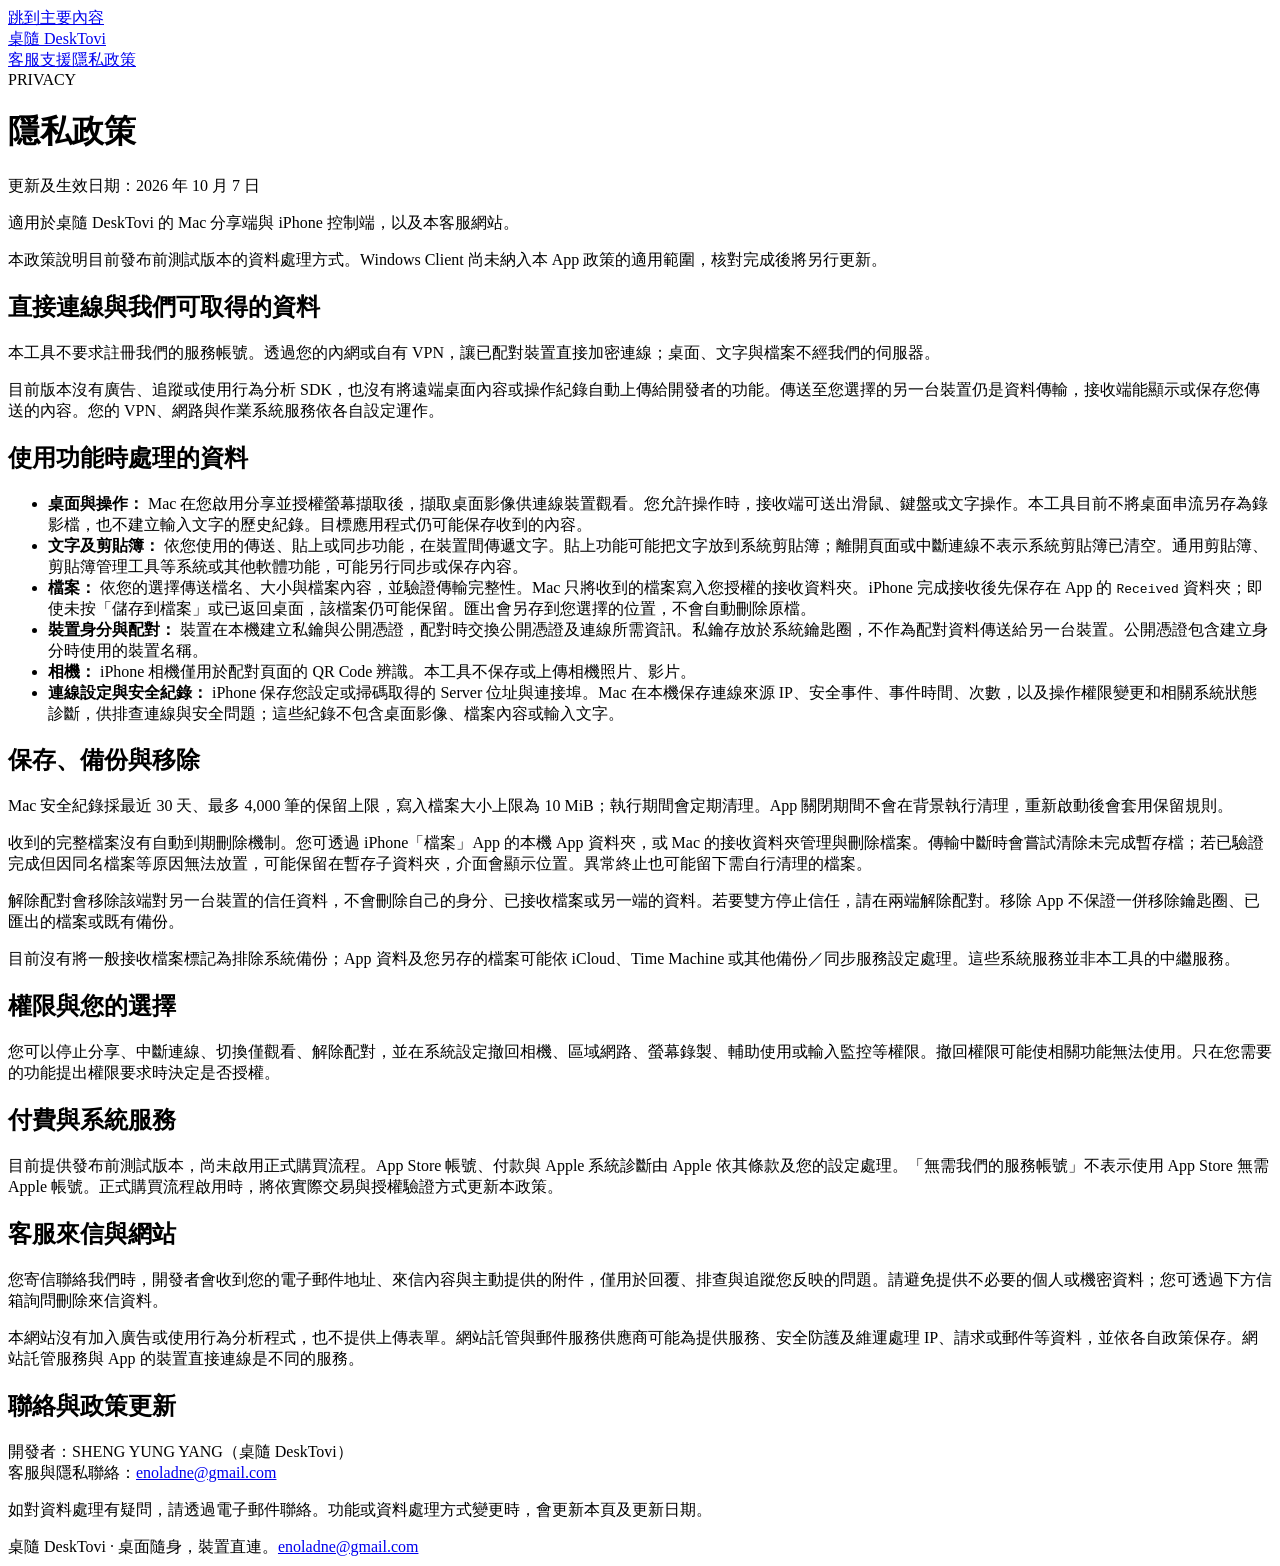
==== privacy/index.html @ 4f26d4e8 "Add DeskTovi privacy policy" ====
<!doctype html><html lang="zh-Hant"><head><meta charset="utf-8"><meta name="viewport" content="width=device-width,initial-scale=1"><title>隱私政策｜桌隨 DeskTovi</title><meta name="description" content="了解桌隨 DeskTovi Mac 與 iPhone 測試版本的資料處理、檔案保存與權限選擇。"><link rel="icon" href="/desktovi-support/icon.png"><link rel="stylesheet" href="/desktovi-support/style.css"></head><body><a class="skip" href="#main">跳到主要內容</a><header><nav aria-label="主要導覽"><a class="brand" href="/desktovi-support/"><img src="/desktovi-support/icon.png" alt="">桌隨 DeskTovi</a><div class="links"><a href="/desktovi-support/">客服支援</a><a href="/desktovi-support/privacy/">隱私政策</a></div></nav></header><main id="main" class="policy"><div class="eyebrow">PRIVACY</div><h1>隱私政策</h1><p class="small">更新及生效日期：2026 年 10 月 7 日</p><p class="lead">適用於桌隨 DeskTovi 的 Mac 分享端與 iPhone 控制端，以及本客服網站。</p><p class="status">本政策說明目前發布前測試版本的資料處理方式。Windows Client 尚未納入本 App 政策的適用範圍，核對完成後將另行更新。</p><section><h2>直接連線與我們可取得的資料</h2><p>本工具不要求註冊我們的服務帳號。透過您的內網或自有 VPN，讓已配對裝置直接加密連線；桌面、文字與檔案不經我們的伺服器。</p><p>目前版本沒有廣告、追蹤或使用行為分析 SDK，也沒有將遠端桌面內容或操作紀錄自動上傳給開發者的功能。傳送至您選擇的另一台裝置仍是資料傳輸，接收端能顯示或保存您傳送的內容。您的 VPN、網路與作業系統服務依各自設定運作。</p></section><section><h2>使用功能時處理的資料</h2><ul><li><strong>桌面與操作：</strong> Mac 在您啟用分享並授權螢幕擷取後，擷取桌面影像供連線裝置觀看。您允許操作時，接收端可送出滑鼠、鍵盤或文字操作。本工具目前不將桌面串流另存為錄影檔，也不建立輸入文字的歷史紀錄。目標應用程式仍可能保存收到的內容。</li><li><strong>文字及剪貼簿：</strong> 依您使用的傳送、貼上或同步功能，在裝置間傳遞文字。貼上功能可能把文字放到系統剪貼簿；離開頁面或中斷連線不表示系統剪貼簿已清空。通用剪貼簿、剪貼簿管理工具等系統或其他軟體功能，可能另行同步或保存內容。</li><li><strong>檔案：</strong> 依您的選擇傳送檔名、大小與檔案內容，並驗證傳輸完整性。Mac 只將收到的檔案寫入您授權的接收資料夾。iPhone 完成接收後先保存在 App 的 <code>Received</code> 資料夾；即使未按「儲存到檔案」或已返回桌面，該檔案仍可能保留。匯出會另存到您選擇的位置，不會自動刪除原檔。</li><li><strong>裝置身分與配對：</strong> 裝置在本機建立私鑰與公開憑證，配對時交換公開憑證及連線所需資訊。私鑰存放於系統鑰匙圈，不作為配對資料傳送給另一台裝置。公開憑證包含建立身分時使用的裝置名稱。</li><li><strong>相機：</strong> iPhone 相機僅用於配對頁面的 QR Code 辨識。本工具不保存或上傳相機照片、影片。</li><li><strong>連線設定與安全紀錄：</strong> iPhone 保存您設定或掃碼取得的 Server 位址與連接埠。Mac 在本機保存連線來源 IP、安全事件、事件時間、次數，以及操作權限變更和相關系統狀態診斷，供排查連線與安全問題；這些紀錄不包含桌面影像、檔案內容或輸入文字。</li></ul></section><section><h2>保存、備份與移除</h2><p>Mac 安全紀錄採最近 30 天、最多 4,000 筆的保留上限，寫入檔案大小上限為 10 MiB；執行期間會定期清理。App 關閉期間不會在背景執行清理，重新啟動後會套用保留規則。</p><p>收到的完整檔案沒有自動到期刪除機制。您可透過 iPhone「檔案」App 的本機 App 資料夾，或 Mac 的接收資料夾管理與刪除檔案。傳輸中斷時會嘗試清除未完成暫存檔；若已驗證完成但因同名檔案等原因無法放置，可能保留在暫存子資料夾，介面會顯示位置。異常終止也可能留下需自行清理的檔案。</p><p>解除配對會移除該端對另一台裝置的信任資料，不會刪除自己的身分、已接收檔案或另一端的資料。若要雙方停止信任，請在兩端解除配對。移除 App 不保證一併移除鑰匙圈、已匯出的檔案或既有備份。</p><p>目前沒有將一般接收檔案標記為排除系統備份；App 資料及您另存的檔案可能依 iCloud、Time Machine 或其他備份／同步服務設定處理。這些系統服務並非本工具的中繼服務。</p></section><section><h2>權限與您的選擇</h2><p>您可以停止分享、中斷連線、切換僅觀看、解除配對，並在系統設定撤回相機、區域網路、螢幕錄製、輔助使用或輸入監控等權限。撤回權限可能使相關功能無法使用。只在您需要的功能提出權限要求時決定是否授權。</p></section><section><h2>付費與系統服務</h2><p>目前提供發布前測試版本，尚未啟用正式購買流程。App Store 帳號、付款與 Apple 系統診斷由 Apple 依其條款及您的設定處理。「無需我們的服務帳號」不表示使用 App Store 無需 Apple 帳號。正式購買流程啟用時，將依實際交易與授權驗證方式更新本政策。</p></section><section><h2>客服來信與網站</h2><p>您寄信聯絡我們時，開發者會收到您的電子郵件地址、來信內容與主動提供的附件，僅用於回覆、排查與追蹤您反映的問題。請避免提供不必要的個人或機密資料；您可透過下方信箱詢問刪除來信資料。</p><p>本網站沒有加入廣告或使用行為分析程式，也不提供上傳表單。網站託管與郵件服務供應商可能為提供服務、安全防護及維運處理 IP、請求或郵件等資料，並依各自政策保存。網站託管服務與 App 的裝置直接連線是不同的服務。</p></section><section><h2>聯絡與政策更新</h2><p>開發者：SHENG YUNG YANG（桌隨 DeskTovi）<br>客服與隱私聯絡：<a href="mailto:enoladne@gmail.com">enoladne@gmail.com</a></p><p>如對資料處理有疑問，請透過電子郵件聯絡。功能或資料處理方式變更時，會更新本頁及更新日期。</p></section></main><footer><span>桌隨 DeskTovi · 桌面隨身，裝置直連。</span><a href="mailto:enoladne@gmail.com">enoladne@gmail.com</a></footer></body></html>
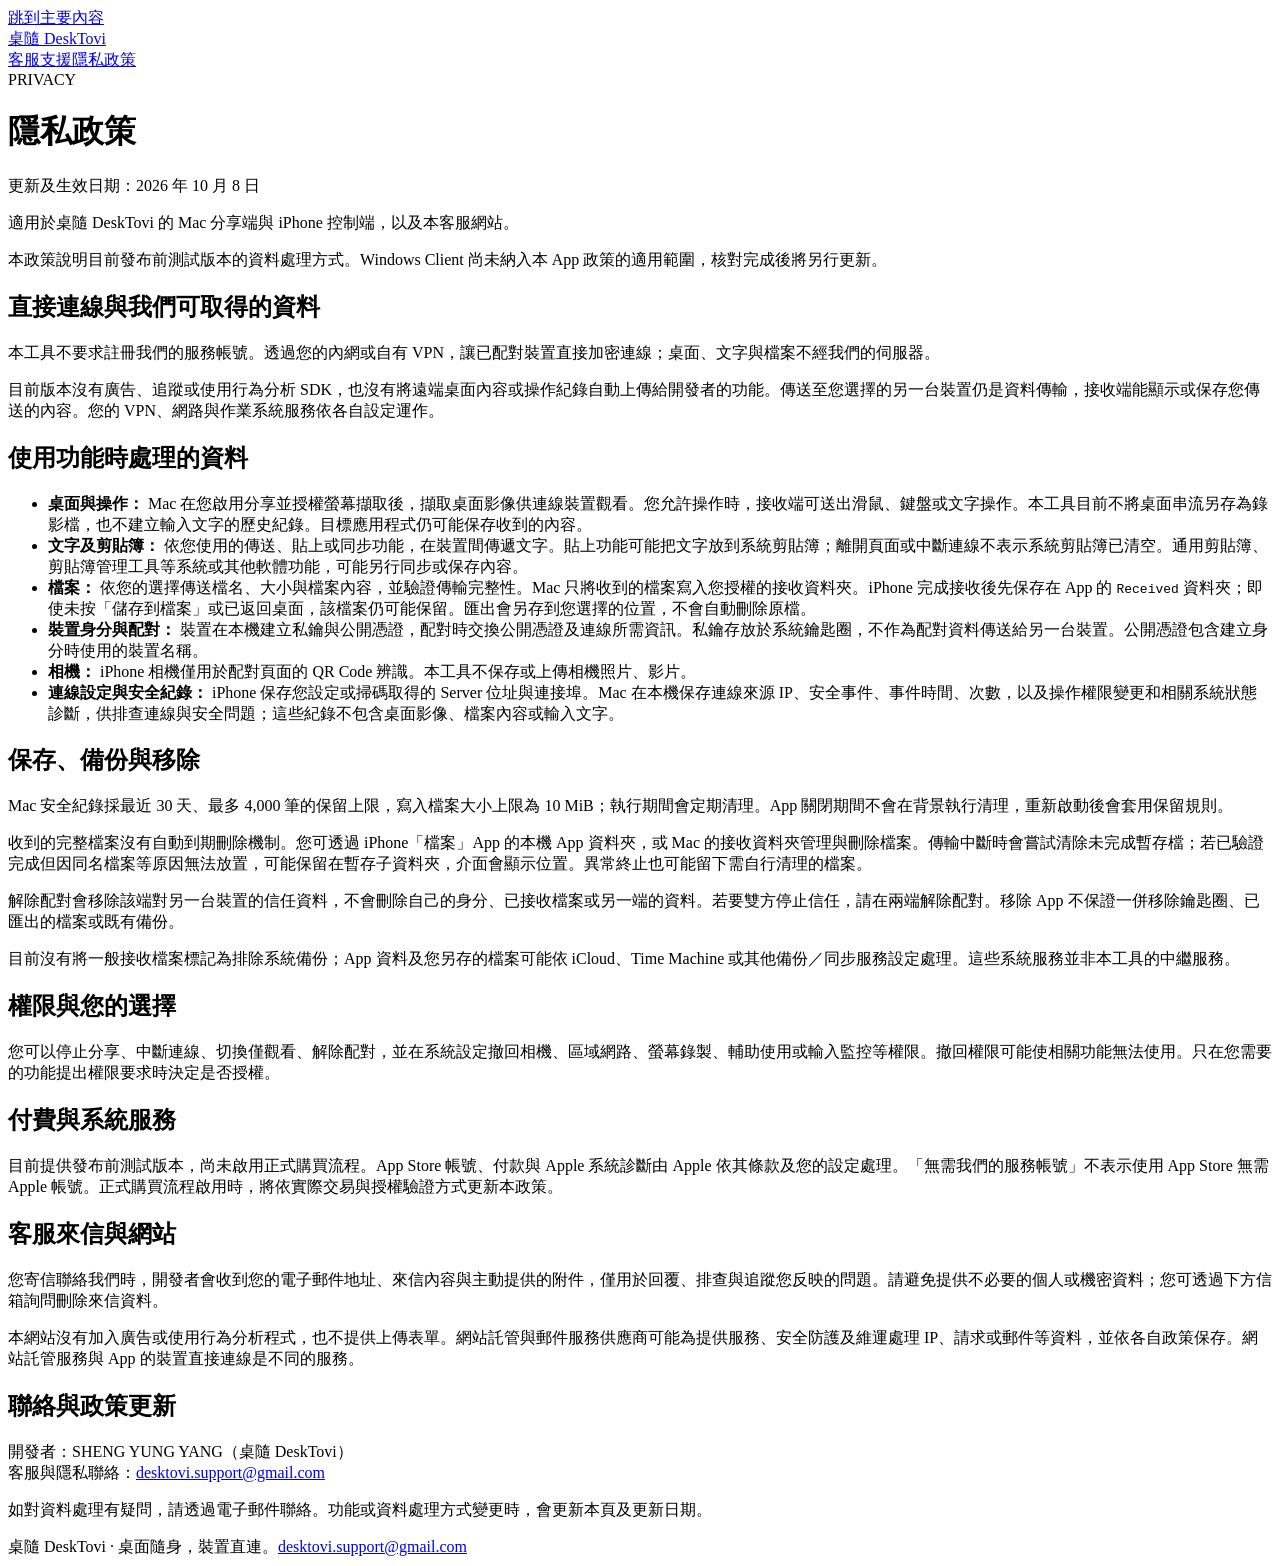
==== commit f679ed7d: "Update privacy contact to dedicated support mailbox" ====
--- a/privacy/index.html
+++ b/privacy/index.html
@@ -1 +1 @@
-<!doctype html><html lang="zh-Hant"><head><meta charset="utf-8"><meta name="viewport" content="width=device-width,initial-scale=1"><title>隱私政策｜桌隨 DeskTovi</title><meta name="description" content="了解桌隨 DeskTovi Mac 與 iPhone 測試版本的資料處理、檔案保存與權限選擇。"><link rel="icon" href="/desktovi-support/icon.png"><link rel="stylesheet" href="/desktovi-support/style.css"></head><body><a class="skip" href="#main">跳到主要內容</a><header><nav aria-label="主要導覽"><a class="brand" href="/desktovi-support/"><img src="/desktovi-support/icon.png" alt="">桌隨 DeskTovi</a><div class="links"><a href="/desktovi-support/">客服支援</a><a href="/desktovi-support/privacy/">隱私政策</a></div></nav></header><main id="main" class="policy"><div class="eyebrow">PRIVACY</div><h1>隱私政策</h1><p class="small">更新及生效日期：2026 年 10 月 7 日</p><p class="lead">適用於桌隨 DeskTovi 的 Mac 分享端與 iPhone 控制端，以及本客服網站。</p><p class="status">本政策說明目前發布前測試版本的資料處理方式。Windows Client 尚未納入本 App 政策的適用範圍，核對完成後將另行更新。</p><section><h2>直接連線與我們可取得的資料</h2><p>本工具不要求註冊我們的服務帳號。透過您的內網或自有 VPN，讓已配對裝置直接加密連線；桌面、文字與檔案不經我們的伺服器。</p><p>目前版本沒有廣告、追蹤或使用行為分析 SDK，也沒有將遠端桌面內容或操作紀錄自動上傳給開發者的功能。傳送至您選擇的另一台裝置仍是資料傳輸，接收端能顯示或保存您傳送的內容。您的 VPN、網路與作業系統服務依各自設定運作。</p></section><section><h2>使用功能時處理的資料</h2><ul><li><strong>桌面與操作：</strong> Mac 在您啟用分享並授權螢幕擷取後，擷取桌面影像供連線裝置觀看。您允許操作時，接收端可送出滑鼠、鍵盤或文字操作。本工具目前不將桌面串流另存為錄影檔，也不建立輸入文字的歷史紀錄。目標應用程式仍可能保存收到的內容。</li><li><strong>文字及剪貼簿：</strong> 依您使用的傳送、貼上或同步功能，在裝置間傳遞文字。貼上功能可能把文字放到系統剪貼簿；離開頁面或中斷連線不表示系統剪貼簿已清空。通用剪貼簿、剪貼簿管理工具等系統或其他軟體功能，可能另行同步或保存內容。</li><li><strong>檔案：</strong> 依您的選擇傳送檔名、大小與檔案內容，並驗證傳輸完整性。Mac 只將收到的檔案寫入您授權的接收資料夾。iPhone 完成接收後先保存在 App 的 <code>Received</code> 資料夾；即使未按「儲存到檔案」或已返回桌面，該檔案仍可能保留。匯出會另存到您選擇的位置，不會自動刪除原檔。</li><li><strong>裝置身分與配對：</strong> 裝置在本機建立私鑰與公開憑證，配對時交換公開憑證及連線所需資訊。私鑰存放於系統鑰匙圈，不作為配對資料傳送給另一台裝置。公開憑證包含建立身分時使用的裝置名稱。</li><li><strong>相機：</strong> iPhone 相機僅用於配對頁面的 QR Code 辨識。本工具不保存或上傳相機照片、影片。</li><li><strong>連線設定與安全紀錄：</strong> iPhone 保存您設定或掃碼取得的 Server 位址與連接埠。Mac 在本機保存連線來源 IP、安全事件、事件時間、次數，以及操作權限變更和相關系統狀態診斷，供排查連線與安全問題；這些紀錄不包含桌面影像、檔案內容或輸入文字。</li></ul></section><section><h2>保存、備份與移除</h2><p>Mac 安全紀錄採最近 30 天、最多 4,000 筆的保留上限，寫入檔案大小上限為 10 MiB；執行期間會定期清理。App 關閉期間不會在背景執行清理，重新啟動後會套用保留規則。</p><p>收到的完整檔案沒有自動到期刪除機制。您可透過 iPhone「檔案」App 的本機 App 資料夾，或 Mac 的接收資料夾管理與刪除檔案。傳輸中斷時會嘗試清除未完成暫存檔；若已驗證完成但因同名檔案等原因無法放置，可能保留在暫存子資料夾，介面會顯示位置。異常終止也可能留下需自行清理的檔案。</p><p>解除配對會移除該端對另一台裝置的信任資料，不會刪除自己的身分、已接收檔案或另一端的資料。若要雙方停止信任，請在兩端解除配對。移除 App 不保證一併移除鑰匙圈、已匯出的檔案或既有備份。</p><p>目前沒有將一般接收檔案標記為排除系統備份；App 資料及您另存的檔案可能依 iCloud、Time Machine 或其他備份／同步服務設定處理。這些系統服務並非本工具的中繼服務。</p></section><section><h2>權限與您的選擇</h2><p>您可以停止分享、中斷連線、切換僅觀看、解除配對，並在系統設定撤回相機、區域網路、螢幕錄製、輔助使用或輸入監控等權限。撤回權限可能使相關功能無法使用。只在您需要的功能提出權限要求時決定是否授權。</p></section><section><h2>付費與系統服務</h2><p>目前提供發布前測試版本，尚未啟用正式購買流程。App Store 帳號、付款與 Apple 系統診斷由 Apple 依其條款及您的設定處理。「無需我們的服務帳號」不表示使用 App Store 無需 Apple 帳號。正式購買流程啟用時，將依實際交易與授權驗證方式更新本政策。</p></section><section><h2>客服來信與網站</h2><p>您寄信聯絡我們時，開發者會收到您的電子郵件地址、來信內容與主動提供的附件，僅用於回覆、排查與追蹤您反映的問題。請避免提供不必要的個人或機密資料；您可透過下方信箱詢問刪除來信資料。</p><p>本網站沒有加入廣告或使用行為分析程式，也不提供上傳表單。網站託管與郵件服務供應商可能為提供服務、安全防護及維運處理 IP、請求或郵件等資料，並依各自政策保存。網站託管服務與 App 的裝置直接連線是不同的服務。</p></section><section><h2>聯絡與政策更新</h2><p>開發者：SHENG YUNG YANG（桌隨 DeskTovi）<br>客服與隱私聯絡：<a href="mailto:enoladne@gmail.com">enoladne@gmail.com</a></p><p>如對資料處理有疑問，請透過電子郵件聯絡。功能或資料處理方式變更時，會更新本頁及更新日期。</p></section></main><footer><span>桌隨 DeskTovi · 桌面隨身，裝置直連。</span><a href="mailto:enoladne@gmail.com">enoladne@gmail.com</a></footer></body></html>+<!doctype html><html lang="zh-Hant"><head><meta charset="utf-8"><meta name="viewport" content="width=device-width,initial-scale=1"><title>隱私政策｜桌隨 DeskTovi</title><meta name="description" content="了解桌隨 DeskTovi Mac 與 iPhone 測試版本的資料處理、檔案保存與權限選擇。"><link rel="icon" href="/desktovi-support/icon.png"><link rel="stylesheet" href="/desktovi-support/style.css"></head><body><a class="skip" href="#main">跳到主要內容</a><header><nav aria-label="主要導覽"><a class="brand" href="/desktovi-support/"><img src="/desktovi-support/icon.png" alt="">桌隨 DeskTovi</a><div class="links"><a href="/desktovi-support/">客服支援</a><a href="/desktovi-support/privacy/">隱私政策</a></div></nav></header><main id="main" class="policy"><div class="eyebrow">PRIVACY</div><h1>隱私政策</h1><p class="small">更新及生效日期：2026 年 10 月 8 日</p><p class="lead">適用於桌隨 DeskTovi 的 Mac 分享端與 iPhone 控制端，以及本客服網站。</p><p class="status">本政策說明目前發布前測試版本的資料處理方式。Windows Client 尚未納入本 App 政策的適用範圍，核對完成後將另行更新。</p><section><h2>直接連線與我們可取得的資料</h2><p>本工具不要求註冊我們的服務帳號。透過您的內網或自有 VPN，讓已配對裝置直接加密連線；桌面、文字與檔案不經我們的伺服器。</p><p>目前版本沒有廣告、追蹤或使用行為分析 SDK，也沒有將遠端桌面內容或操作紀錄自動上傳給開發者的功能。傳送至您選擇的另一台裝置仍是資料傳輸，接收端能顯示或保存您傳送的內容。您的 VPN、網路與作業系統服務依各自設定運作。</p></section><section><h2>使用功能時處理的資料</h2><ul><li><strong>桌面與操作：</strong> Mac 在您啟用分享並授權螢幕擷取後，擷取桌面影像供連線裝置觀看。您允許操作時，接收端可送出滑鼠、鍵盤或文字操作。本工具目前不將桌面串流另存為錄影檔，也不建立輸入文字的歷史紀錄。目標應用程式仍可能保存收到的內容。</li><li><strong>文字及剪貼簿：</strong> 依您使用的傳送、貼上或同步功能，在裝置間傳遞文字。貼上功能可能把文字放到系統剪貼簿；離開頁面或中斷連線不表示系統剪貼簿已清空。通用剪貼簿、剪貼簿管理工具等系統或其他軟體功能，可能另行同步或保存內容。</li><li><strong>檔案：</strong> 依您的選擇傳送檔名、大小與檔案內容，並驗證傳輸完整性。Mac 只將收到的檔案寫入您授權的接收資料夾。iPhone 完成接收後先保存在 App 的 <code>Received</code> 資料夾；即使未按「儲存到檔案」或已返回桌面，該檔案仍可能保留。匯出會另存到您選擇的位置，不會自動刪除原檔。</li><li><strong>裝置身分與配對：</strong> 裝置在本機建立私鑰與公開憑證，配對時交換公開憑證及連線所需資訊。私鑰存放於系統鑰匙圈，不作為配對資料傳送給另一台裝置。公開憑證包含建立身分時使用的裝置名稱。</li><li><strong>相機：</strong> iPhone 相機僅用於配對頁面的 QR Code 辨識。本工具不保存或上傳相機照片、影片。</li><li><strong>連線設定與安全紀錄：</strong> iPhone 保存您設定或掃碼取得的 Server 位址與連接埠。Mac 在本機保存連線來源 IP、安全事件、事件時間、次數，以及操作權限變更和相關系統狀態診斷，供排查連線與安全問題；這些紀錄不包含桌面影像、檔案內容或輸入文字。</li></ul></section><section><h2>保存、備份與移除</h2><p>Mac 安全紀錄採最近 30 天、最多 4,000 筆的保留上限，寫入檔案大小上限為 10 MiB；執行期間會定期清理。App 關閉期間不會在背景執行清理，重新啟動後會套用保留規則。</p><p>收到的完整檔案沒有自動到期刪除機制。您可透過 iPhone「檔案」App 的本機 App 資料夾，或 Mac 的接收資料夾管理與刪除檔案。傳輸中斷時會嘗試清除未完成暫存檔；若已驗證完成但因同名檔案等原因無法放置，可能保留在暫存子資料夾，介面會顯示位置。異常終止也可能留下需自行清理的檔案。</p><p>解除配對會移除該端對另一台裝置的信任資料，不會刪除自己的身分、已接收檔案或另一端的資料。若要雙方停止信任，請在兩端解除配對。移除 App 不保證一併移除鑰匙圈、已匯出的檔案或既有備份。</p><p>目前沒有將一般接收檔案標記為排除系統備份；App 資料及您另存的檔案可能依 iCloud、Time Machine 或其他備份／同步服務設定處理。這些系統服務並非本工具的中繼服務。</p></section><section><h2>權限與您的選擇</h2><p>您可以停止分享、中斷連線、切換僅觀看、解除配對，並在系統設定撤回相機、區域網路、螢幕錄製、輔助使用或輸入監控等權限。撤回權限可能使相關功能無法使用。只在您需要的功能提出權限要求時決定是否授權。</p></section><section><h2>付費與系統服務</h2><p>目前提供發布前測試版本，尚未啟用正式購買流程。App Store 帳號、付款與 Apple 系統診斷由 Apple 依其條款及您的設定處理。「無需我們的服務帳號」不表示使用 App Store 無需 Apple 帳號。正式購買流程啟用時，將依實際交易與授權驗證方式更新本政策。</p></section><section><h2>客服來信與網站</h2><p>您寄信聯絡我們時，開發者會收到您的電子郵件地址、來信內容與主動提供的附件，僅用於回覆、排查與追蹤您反映的問題。請避免提供不必要的個人或機密資料；您可透過下方信箱詢問刪除來信資料。</p><p>本網站沒有加入廣告或使用行為分析程式，也不提供上傳表單。網站託管與郵件服務供應商可能為提供服務、安全防護及維運處理 IP、請求或郵件等資料，並依各自政策保存。網站託管服務與 App 的裝置直接連線是不同的服務。</p></section><section><h2>聯絡與政策更新</h2><p>開發者：SHENG YUNG YANG（桌隨 DeskTovi）<br>客服與隱私聯絡：<a href="mailto:desktovi.support@gmail.com">desktovi.support@gmail.com</a></p><p>如對資料處理有疑問，請透過電子郵件聯絡。功能或資料處理方式變更時，會更新本頁及更新日期。</p></section></main><footer><span>桌隨 DeskTovi · 桌面隨身，裝置直連。</span><a href="mailto:desktovi.support@gmail.com">desktovi.support@gmail.com</a></footer></body></html>
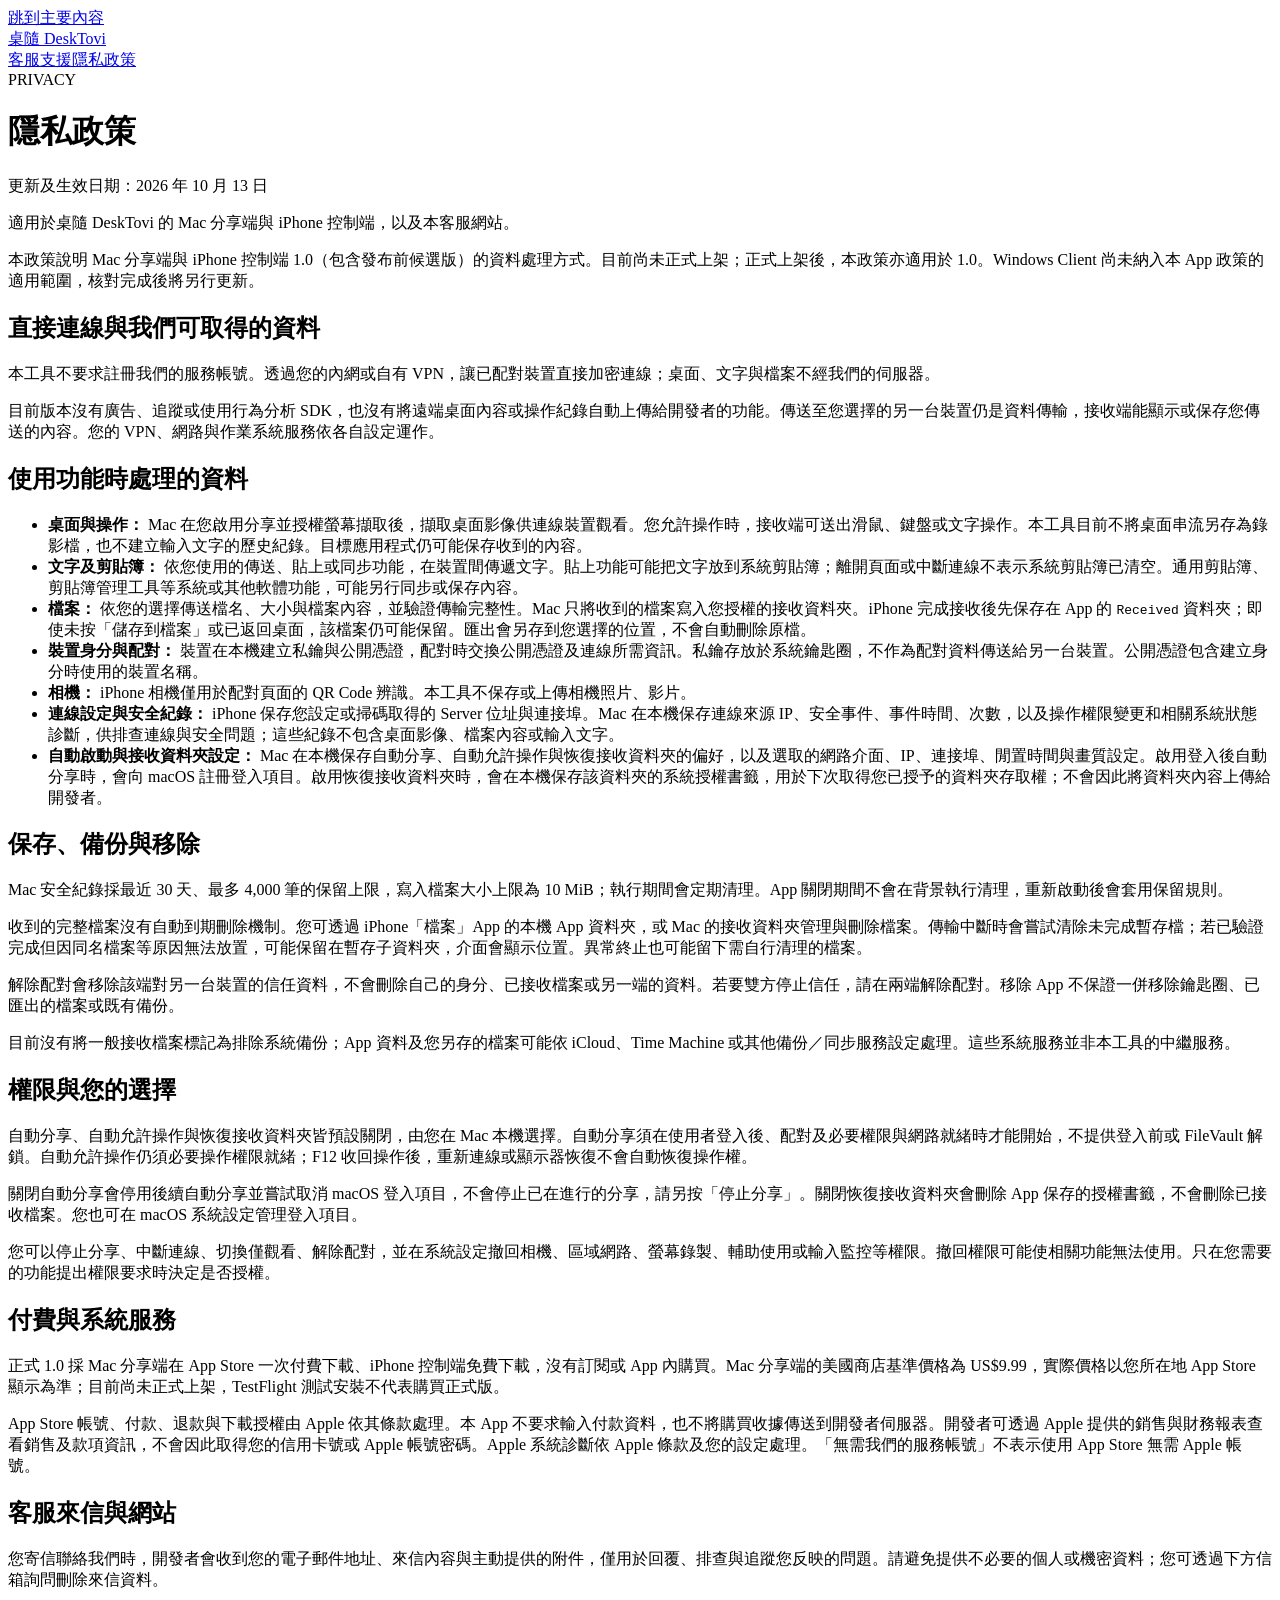
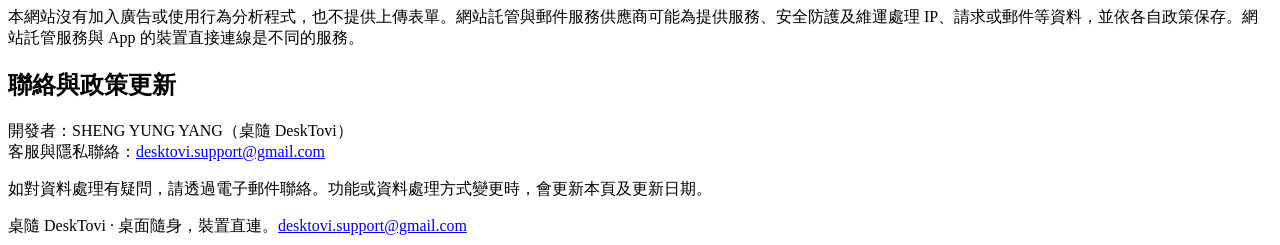
==== commit c2d5803e: "Cover version 1.0 payments and local startup preferences in privacy policy" ====
--- a/privacy/index.html
+++ b/privacy/index.html
@@ -1 +1 @@
-<!doctype html><html lang="zh-Hant"><head><meta charset="utf-8"><meta name="viewport" content="width=device-width,initial-scale=1"><title>隱私政策｜桌隨 DeskTovi</title><meta name="description" content="了解桌隨 DeskTovi Mac 與 iPhone 測試版本的資料處理、檔案保存與權限選擇。"><link rel="icon" href="/desktovi-support/icon.png"><link rel="stylesheet" href="/desktovi-support/style.css"></head><body><a class="skip" href="#main">跳到主要內容</a><header><nav aria-label="主要導覽"><a class="brand" href="/desktovi-support/"><img src="/desktovi-support/icon.png" alt="">桌隨 DeskTovi</a><div class="links"><a href="/desktovi-support/">客服支援</a><a href="/desktovi-support/privacy/">隱私政策</a></div></nav></header><main id="main" class="policy"><div class="eyebrow">PRIVACY</div><h1>隱私政策</h1><p class="small">更新及生效日期：2026 年 10 月 8 日</p><p class="lead">適用於桌隨 DeskTovi 的 Mac 分享端與 iPhone 控制端，以及本客服網站。</p><p class="status">本政策說明目前發布前測試版本的資料處理方式。Windows Client 尚未納入本 App 政策的適用範圍，核對完成後將另行更新。</p><section><h2>直接連線與我們可取得的資料</h2><p>本工具不要求註冊我們的服務帳號。透過您的內網或自有 VPN，讓已配對裝置直接加密連線；桌面、文字與檔案不經我們的伺服器。</p><p>目前版本沒有廣告、追蹤或使用行為分析 SDK，也沒有將遠端桌面內容或操作紀錄自動上傳給開發者的功能。傳送至您選擇的另一台裝置仍是資料傳輸，接收端能顯示或保存您傳送的內容。您的 VPN、網路與作業系統服務依各自設定運作。</p></section><section><h2>使用功能時處理的資料</h2><ul><li><strong>桌面與操作：</strong> Mac 在您啟用分享並授權螢幕擷取後，擷取桌面影像供連線裝置觀看。您允許操作時，接收端可送出滑鼠、鍵盤或文字操作。本工具目前不將桌面串流另存為錄影檔，也不建立輸入文字的歷史紀錄。目標應用程式仍可能保存收到的內容。</li><li><strong>文字及剪貼簿：</strong> 依您使用的傳送、貼上或同步功能，在裝置間傳遞文字。貼上功能可能把文字放到系統剪貼簿；離開頁面或中斷連線不表示系統剪貼簿已清空。通用剪貼簿、剪貼簿管理工具等系統或其他軟體功能，可能另行同步或保存內容。</li><li><strong>檔案：</strong> 依您的選擇傳送檔名、大小與檔案內容，並驗證傳輸完整性。Mac 只將收到的檔案寫入您授權的接收資料夾。iPhone 完成接收後先保存在 App 的 <code>Received</code> 資料夾；即使未按「儲存到檔案」或已返回桌面，該檔案仍可能保留。匯出會另存到您選擇的位置，不會自動刪除原檔。</li><li><strong>裝置身分與配對：</strong> 裝置在本機建立私鑰與公開憑證，配對時交換公開憑證及連線所需資訊。私鑰存放於系統鑰匙圈，不作為配對資料傳送給另一台裝置。公開憑證包含建立身分時使用的裝置名稱。</li><li><strong>相機：</strong> iPhone 相機僅用於配對頁面的 QR Code 辨識。本工具不保存或上傳相機照片、影片。</li><li><strong>連線設定與安全紀錄：</strong> iPhone 保存您設定或掃碼取得的 Server 位址與連接埠。Mac 在本機保存連線來源 IP、安全事件、事件時間、次數，以及操作權限變更和相關系統狀態診斷，供排查連線與安全問題；這些紀錄不包含桌面影像、檔案內容或輸入文字。</li></ul></section><section><h2>保存、備份與移除</h2><p>Mac 安全紀錄採最近 30 天、最多 4,000 筆的保留上限，寫入檔案大小上限為 10 MiB；執行期間會定期清理。App 關閉期間不會在背景執行清理，重新啟動後會套用保留規則。</p><p>收到的完整檔案沒有自動到期刪除機制。您可透過 iPhone「檔案」App 的本機 App 資料夾，或 Mac 的接收資料夾管理與刪除檔案。傳輸中斷時會嘗試清除未完成暫存檔；若已驗證完成但因同名檔案等原因無法放置，可能保留在暫存子資料夾，介面會顯示位置。異常終止也可能留下需自行清理的檔案。</p><p>解除配對會移除該端對另一台裝置的信任資料，不會刪除自己的身分、已接收檔案或另一端的資料。若要雙方停止信任，請在兩端解除配對。移除 App 不保證一併移除鑰匙圈、已匯出的檔案或既有備份。</p><p>目前沒有將一般接收檔案標記為排除系統備份；App 資料及您另存的檔案可能依 iCloud、Time Machine 或其他備份／同步服務設定處理。這些系統服務並非本工具的中繼服務。</p></section><section><h2>權限與您的選擇</h2><p>您可以停止分享、中斷連線、切換僅觀看、解除配對，並在系統設定撤回相機、區域網路、螢幕錄製、輔助使用或輸入監控等權限。撤回權限可能使相關功能無法使用。只在您需要的功能提出權限要求時決定是否授權。</p></section><section><h2>付費與系統服務</h2><p>目前提供發布前測試版本，尚未啟用正式購買流程。App Store 帳號、付款與 Apple 系統診斷由 Apple 依其條款及您的設定處理。「無需我們的服務帳號」不表示使用 App Store 無需 Apple 帳號。正式購買流程啟用時，將依實際交易與授權驗證方式更新本政策。</p></section><section><h2>客服來信與網站</h2><p>您寄信聯絡我們時，開發者會收到您的電子郵件地址、來信內容與主動提供的附件，僅用於回覆、排查與追蹤您反映的問題。請避免提供不必要的個人或機密資料；您可透過下方信箱詢問刪除來信資料。</p><p>本網站沒有加入廣告或使用行為分析程式，也不提供上傳表單。網站託管與郵件服務供應商可能為提供服務、安全防護及維運處理 IP、請求或郵件等資料，並依各自政策保存。網站託管服務與 App 的裝置直接連線是不同的服務。</p></section><section><h2>聯絡與政策更新</h2><p>開發者：SHENG YUNG YANG（桌隨 DeskTovi）<br>客服與隱私聯絡：<a href="mailto:desktovi.support@gmail.com">desktovi.support@gmail.com</a></p><p>如對資料處理有疑問，請透過電子郵件聯絡。功能或資料處理方式變更時，會更新本頁及更新日期。</p></section></main><footer><span>桌隨 DeskTovi · 桌面隨身，裝置直連。</span><a href="mailto:desktovi.support@gmail.com">desktovi.support@gmail.com</a></footer></body></html>
+<!doctype html><html lang="zh-Hant"><head><meta charset="utf-8"><meta name="viewport" content="width=device-width,initial-scale=1"><title>隱私政策｜桌隨 DeskTovi</title><meta name="description" content="了解桌隨 DeskTovi Mac 與 iPhone 1.0 版本的資料處理、檔案保存與權限選擇。"><link rel="icon" href="/desktovi-support/icon.png"><link rel="stylesheet" href="/desktovi-support/style.css"></head><body><a class="skip" href="#main">跳到主要內容</a><header><nav aria-label="主要導覽"><a class="brand" href="/desktovi-support/"><img src="/desktovi-support/icon.png" alt="">桌隨 DeskTovi</a><div class="links"><a href="/desktovi-support/">客服支援</a><a href="/desktovi-support/privacy/">隱私政策</a></div></nav></header><main id="main" class="policy"><div class="eyebrow">PRIVACY</div><h1>隱私政策</h1><p class="small">更新及生效日期：2026 年 10 月 13 日</p><p class="lead">適用於桌隨 DeskTovi 的 Mac 分享端與 iPhone 控制端，以及本客服網站。</p><p class="status">本政策說明 Mac 分享端與 iPhone 控制端 1.0（包含發布前候選版）的資料處理方式。目前尚未正式上架；正式上架後，本政策亦適用於 1.0。Windows Client 尚未納入本 App 政策的適用範圍，核對完成後將另行更新。</p><section><h2>直接連線與我們可取得的資料</h2><p>本工具不要求註冊我們的服務帳號。透過您的內網或自有 VPN，讓已配對裝置直接加密連線；桌面、文字與檔案不經我們的伺服器。</p><p>目前版本沒有廣告、追蹤或使用行為分析 SDK，也沒有將遠端桌面內容或操作紀錄自動上傳給開發者的功能。傳送至您選擇的另一台裝置仍是資料傳輸，接收端能顯示或保存您傳送的內容。您的 VPN、網路與作業系統服務依各自設定運作。</p></section><section><h2>使用功能時處理的資料</h2><ul><li><strong>桌面與操作：</strong> Mac 在您啟用分享並授權螢幕擷取後，擷取桌面影像供連線裝置觀看。您允許操作時，接收端可送出滑鼠、鍵盤或文字操作。本工具目前不將桌面串流另存為錄影檔，也不建立輸入文字的歷史紀錄。目標應用程式仍可能保存收到的內容。</li><li><strong>文字及剪貼簿：</strong> 依您使用的傳送、貼上或同步功能，在裝置間傳遞文字。貼上功能可能把文字放到系統剪貼簿；離開頁面或中斷連線不表示系統剪貼簿已清空。通用剪貼簿、剪貼簿管理工具等系統或其他軟體功能，可能另行同步或保存內容。</li><li><strong>檔案：</strong> 依您的選擇傳送檔名、大小與檔案內容，並驗證傳輸完整性。Mac 只將收到的檔案寫入您授權的接收資料夾。iPhone 完成接收後先保存在 App 的 <code>Received</code> 資料夾；即使未按「儲存到檔案」或已返回桌面，該檔案仍可能保留。匯出會另存到您選擇的位置，不會自動刪除原檔。</li><li><strong>裝置身分與配對：</strong> 裝置在本機建立私鑰與公開憑證，配對時交換公開憑證及連線所需資訊。私鑰存放於系統鑰匙圈，不作為配對資料傳送給另一台裝置。公開憑證包含建立身分時使用的裝置名稱。</li><li><strong>相機：</strong> iPhone 相機僅用於配對頁面的 QR Code 辨識。本工具不保存或上傳相機照片、影片。</li><li><strong>連線設定與安全紀錄：</strong> iPhone 保存您設定或掃碼取得的 Server 位址與連接埠。Mac 在本機保存連線來源 IP、安全事件、事件時間、次數，以及操作權限變更和相關系統狀態診斷，供排查連線與安全問題；這些紀錄不包含桌面影像、檔案內容或輸入文字。</li><li><strong>自動啟動與接收資料夾設定：</strong> Mac 在本機保存自動分享、自動允許操作與恢復接收資料夾的偏好，以及選取的網路介面、IP、連接埠、閒置時間與畫質設定。啟用登入後自動分享時，會向 macOS 註冊登入項目。啟用恢復接收資料夾時，會在本機保存該資料夾的系統授權書籤，用於下次取得您已授予的資料夾存取權；不會因此將資料夾內容上傳給開發者。</li></ul></section><section><h2>保存、備份與移除</h2><p>Mac 安全紀錄採最近 30 天、最多 4,000 筆的保留上限，寫入檔案大小上限為 10 MiB；執行期間會定期清理。App 關閉期間不會在背景執行清理，重新啟動後會套用保留規則。</p><p>收到的完整檔案沒有自動到期刪除機制。您可透過 iPhone「檔案」App 的本機 App 資料夾，或 Mac 的接收資料夾管理與刪除檔案。傳輸中斷時會嘗試清除未完成暫存檔；若已驗證完成但因同名檔案等原因無法放置，可能保留在暫存子資料夾，介面會顯示位置。異常終止也可能留下需自行清理的檔案。</p><p>解除配對會移除該端對另一台裝置的信任資料，不會刪除自己的身分、已接收檔案或另一端的資料。若要雙方停止信任，請在兩端解除配對。移除 App 不保證一併移除鑰匙圈、已匯出的檔案或既有備份。</p><p>目前沒有將一般接收檔案標記為排除系統備份；App 資料及您另存的檔案可能依 iCloud、Time Machine 或其他備份／同步服務設定處理。這些系統服務並非本工具的中繼服務。</p></section><section><h2>權限與您的選擇</h2><p>自動分享、自動允許操作與恢復接收資料夾皆預設關閉，由您在 Mac 本機選擇。自動分享須在使用者登入後、配對及必要權限與網路就緒時才能開始，不提供登入前或 FileVault 解鎖。自動允許操作仍須必要操作權限就緒；F12 收回操作後，重新連線或顯示器恢復不會自動恢復操作權。</p><p>關閉自動分享會停用後續自動分享並嘗試取消 macOS 登入項目，不會停止已在進行的分享，請另按「停止分享」。關閉恢復接收資料夾會刪除 App 保存的授權書籤，不會刪除已接收檔案。您也可在 macOS 系統設定管理登入項目。</p><p>您可以停止分享、中斷連線、切換僅觀看、解除配對，並在系統設定撤回相機、區域網路、螢幕錄製、輔助使用或輸入監控等權限。撤回權限可能使相關功能無法使用。只在您需要的功能提出權限要求時決定是否授權。</p></section><section><h2>付費與系統服務</h2><p>正式 1.0 採 Mac 分享端在 App Store 一次付費下載、iPhone 控制端免費下載，沒有訂閱或 App 內購買。Mac 分享端的美國商店基準價格為 US$9.99，實際價格以您所在地 App Store 顯示為準；目前尚未正式上架，TestFlight 測試安裝不代表購買正式版。</p><p>App Store 帳號、付款、退款與下載授權由 Apple 依其條款處理。本 App 不要求輸入付款資料，也不將購買收據傳送到開發者伺服器。開發者可透過 Apple 提供的銷售與財務報表查看銷售及款項資訊，不會因此取得您的信用卡號或 Apple 帳號密碼。Apple 系統診斷依 Apple 條款及您的設定處理。「無需我們的服務帳號」不表示使用 App Store 無需 Apple 帳號。</p></section><section><h2>客服來信與網站</h2><p>您寄信聯絡我們時，開發者會收到您的電子郵件地址、來信內容與主動提供的附件，僅用於回覆、排查與追蹤您反映的問題。請避免提供不必要的個人或機密資料；您可透過下方信箱詢問刪除來信資料。</p><p>本網站沒有加入廣告或使用行為分析程式，也不提供上傳表單。網站託管與郵件服務供應商可能為提供服務、安全防護及維運處理 IP、請求或郵件等資料，並依各自政策保存。網站託管服務與 App 的裝置直接連線是不同的服務。</p></section><section><h2>聯絡與政策更新</h2><p>開發者：SHENG YUNG YANG（桌隨 DeskTovi）<br>客服與隱私聯絡：<a href="mailto:desktovi.support@gmail.com">desktovi.support@gmail.com</a></p><p>如對資料處理有疑問，請透過電子郵件聯絡。功能或資料處理方式變更時，會更新本頁及更新日期。</p></section></main><footer><span>桌隨 DeskTovi · 桌面隨身，裝置直連。</span><a href="mailto:desktovi.support@gmail.com">desktovi.support@gmail.com</a></footer></body></html>
